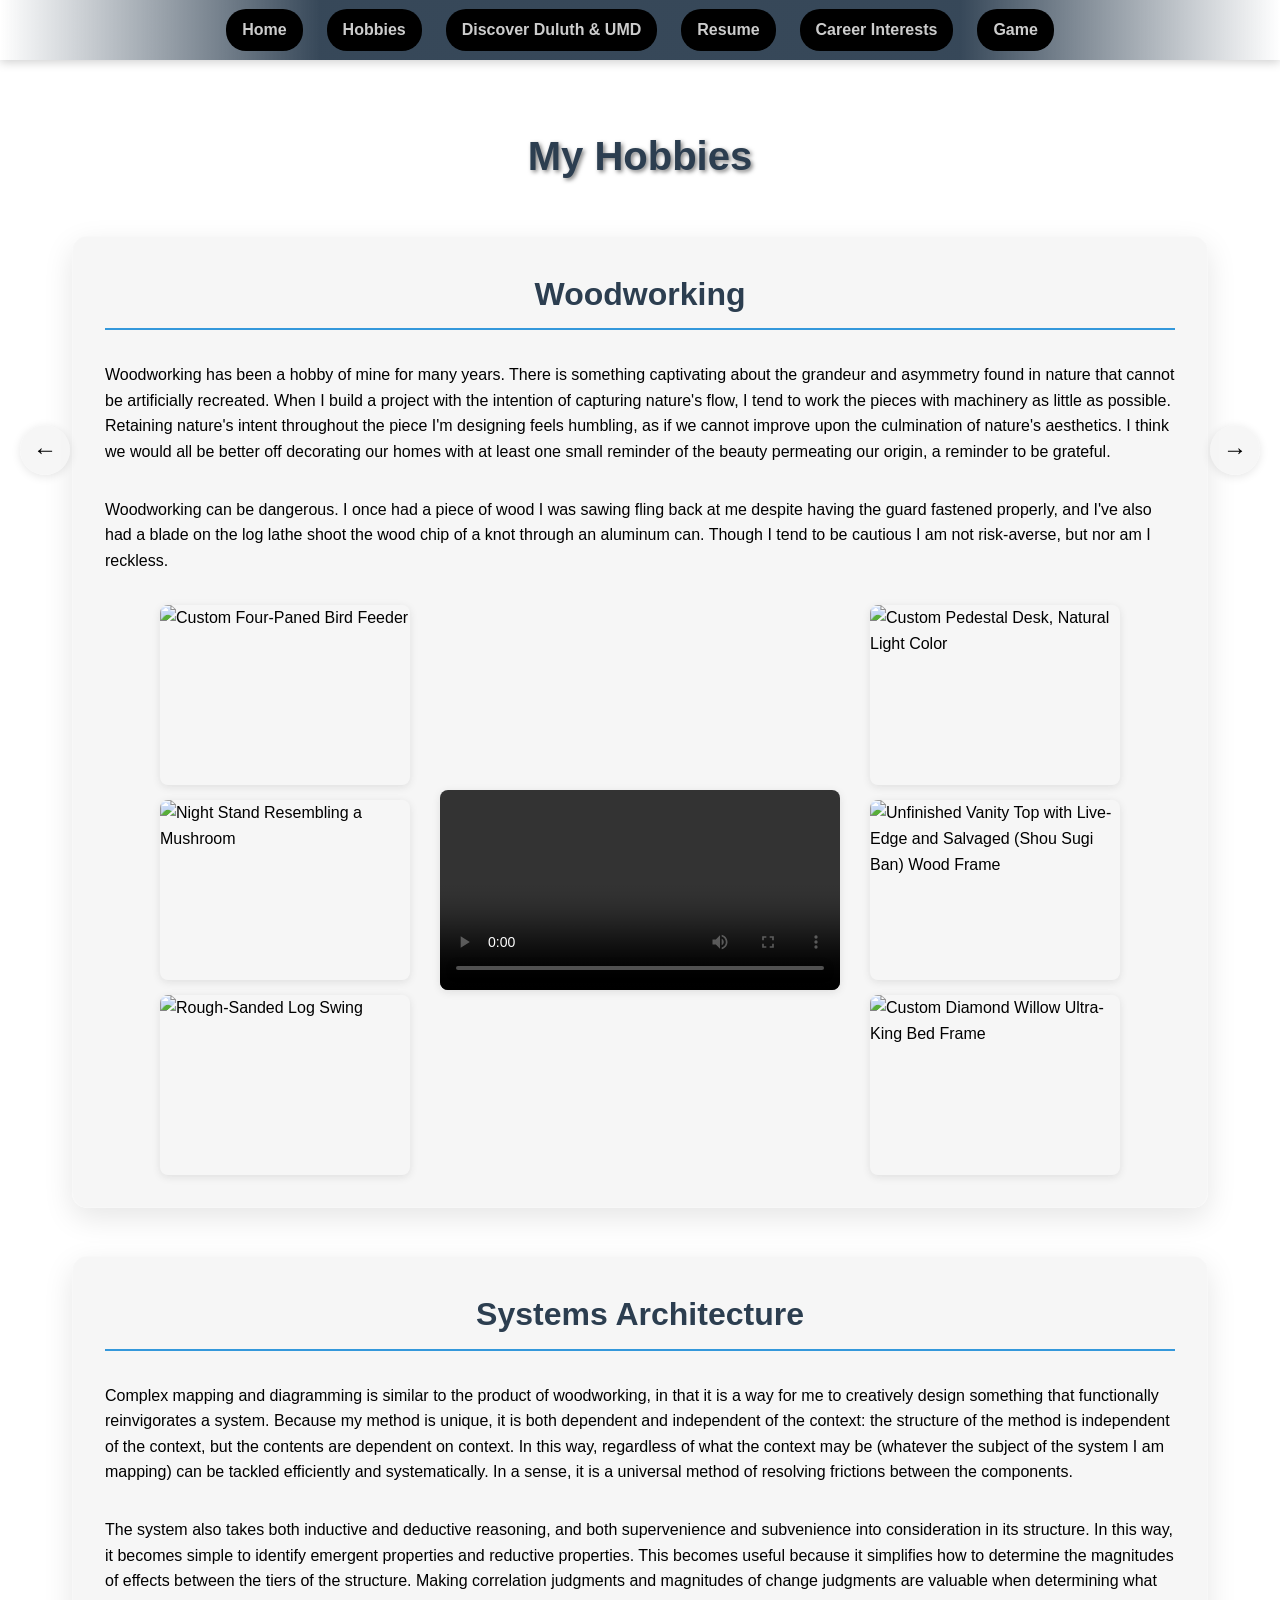
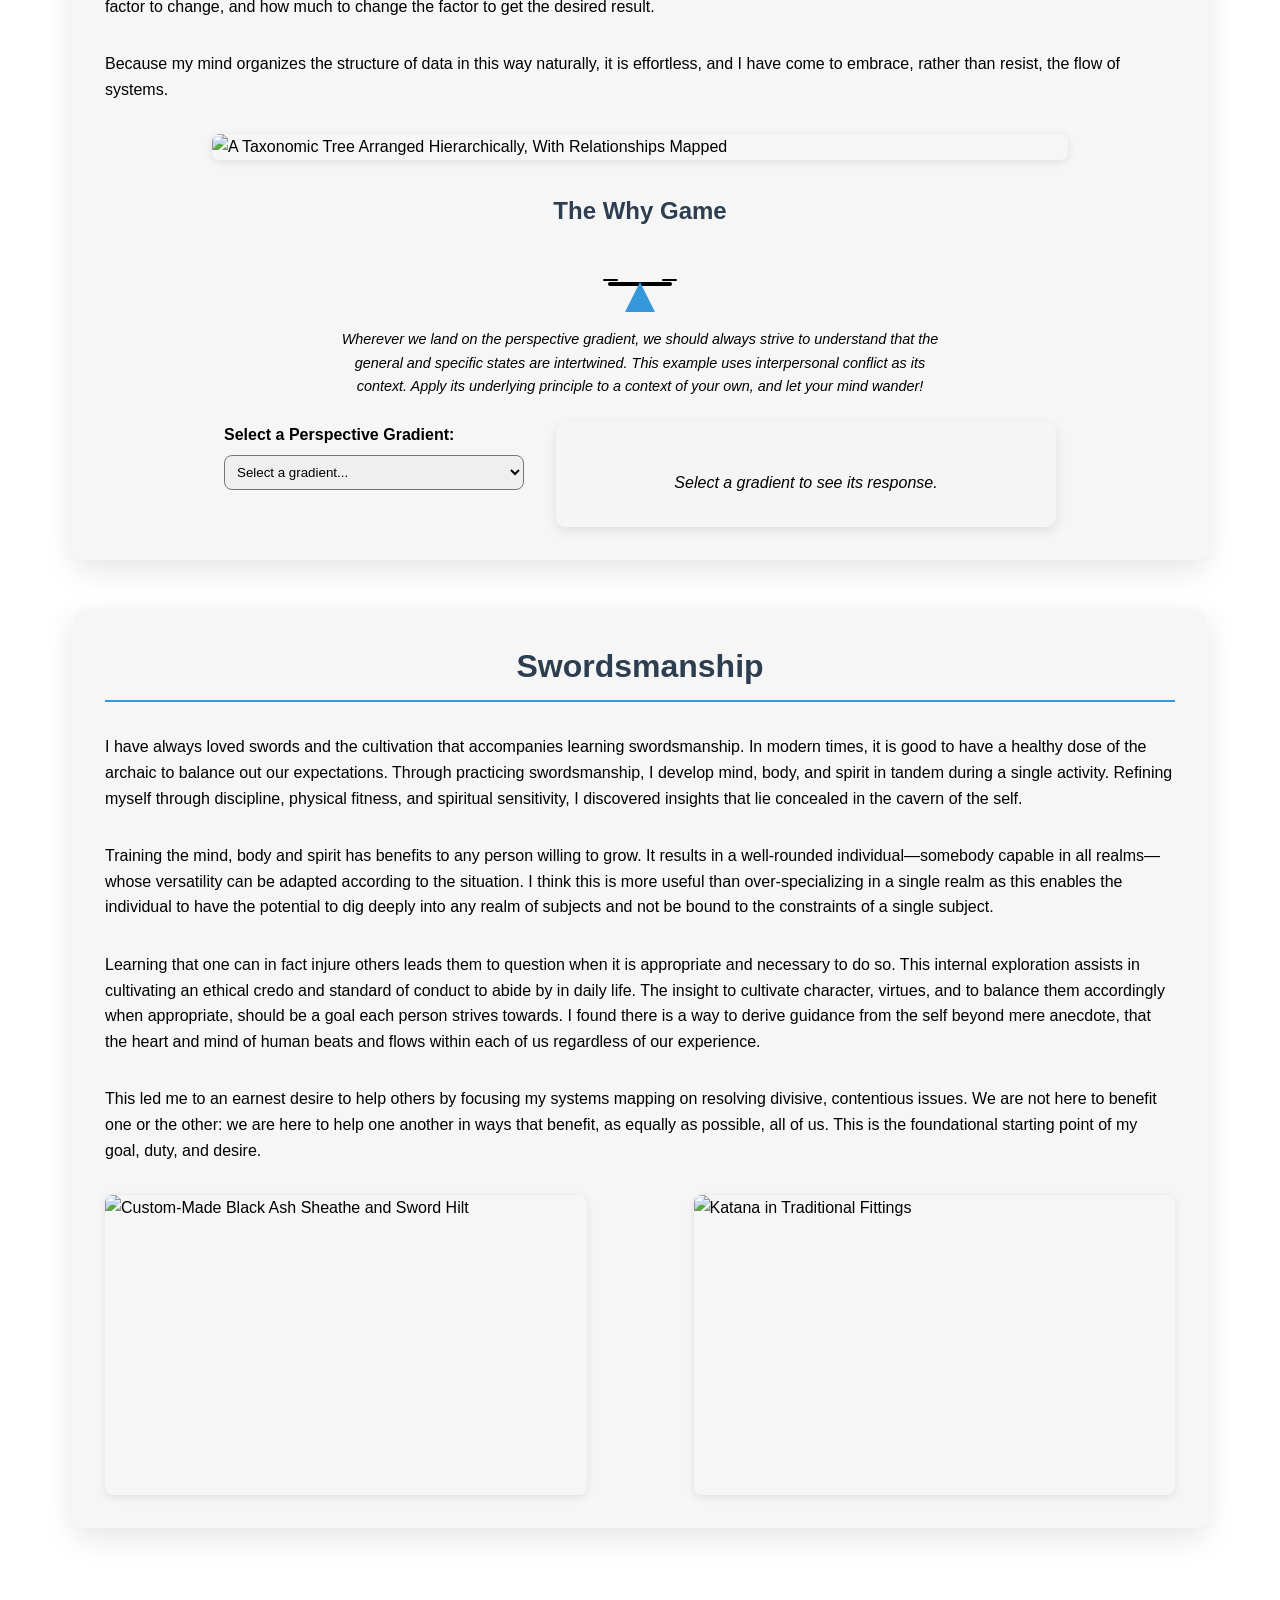
==== hobbies.html @ d7f4d442 "Add files via upload" ====
<!DOCTYPE html>
<html lang="en">
<head>
    <meta charset="UTF-8">
    <meta name="viewport" content="width=device-width, initial-scale=1.0">
    <title>My Hobbies</title>
    <link rel="stylesheet" href="styles.css">
    <style>
        
        .header {
            text-align: center;
            margin-bottom: 3rem;
            color: var(--primary-color);
            text-shadow: 2px 2px 4px rgba(0, 0, 0, 0.5);
        }

        .header h1 {
            font-size: 2.5rem;
            margin-bottom: 1rem;
        }

        body {
            padding-top: calc(var(--nav-height) + 2rem);
            background-image: url('PICTURES AND VIDEOS/Hobbies BG.jpeg');
        }

        .section {
            opacity: 0; /* Keep for staggered animation */
        }
        
        .section:nth-child(2) {
            animation-delay: 0.2s;
        }

        .section:nth-child(3) {
            animation-delay: 0.4s;
        }

        .section:nth-child(4) {
            animation-delay: 0.6s;
        }

        .section h3 {
            color: #000000;
            font-size: 1.5rem;
            margin: 1.5rem 0 1rem;
        }

        .section p {
            display: flex;
            gap: 1rem;
            margin-top: 2rem;
            justify-content: center;
            align-items: center;
        }

        .image-gallery {
            display: flex;
            gap: 1rem;
            margin-top: 2rem;
            justify-content: center;
            align-items: center;
        }
        .woodworking-gallery {
            justify-content: space-between;
        }

        .woodworking-gallery {
            display: flex;
            justify-content: center;
            gap: 30px;
            align-items: center;
        }
        
        .woodworking-column {
            display: flex;
            flex-direction: column;
            gap: 15px;
        }
        
        .woodworking-gallery img {
            width: 250px;
            height: 180px;
            object-fit: cover;
            border-radius: 8px;
            box-shadow: 0 2px 8px rgba(0, 0, 0, 0.1);
            transition: transform 0.3s ease;
        }
        
        .woodworking-gallery img:hover {
            transform: scale(1.05);
        }

        .woodworking-gallery video {
            width: 400px;
            height: auto;
            border-radius: 8px;
            box-shadow: 0 2px 8px rgba(0, 0, 0, 0.1);
            cursor: pointer;
        }

        .systems-gallery img {
            width: 80%;
            max-height: 400px;
            object-fit: contain;
            border-radius: 8px;
            box-shadow: 0 2px 8px rgba(0, 0, 0, 0.1);
        }

        .swordsmanship-gallery {
            justify-content: space-between;
        }

        .swordsmanship-gallery img {
            width: 45%;
            height: 300px;
            object-fit: cover;
            border-radius: 8px;
            box-shadow: 0 2px 8px rgba(0, 0, 0, 0.1);
        }

        @media (max-width: 900px) {
            body::before {
                content: '';
                position: fixed;
                top: 0;
                left: 0;
                width: 100%;
                height: 100%;
                background-image: url('PICTURES AND VIDEOS/Lake Tree HobMob.jpeg');
                background-size: cover;
                background-position: center;
                background-repeat: no-repeat;
                z-index: -1;
            }
            body {
                /* Remove the original background from the body on mobile */
                background-image: none;
                background-color: transparent; /* Ensure no fallback color interferes */
            }
            .image-gallery {
                overflow-x: hidden; /* Prevent horizontal scrolling */
                flex-direction: column; /* Stack gallery items vertically */
                gap: 2rem;
            }
            .section h3 { font-size: 1.2rem; }
            .swordsmanship-gallery img {
                width: 80%; /* Adjust width for mobile */
                height: 200px; /* Set a fixed height to create a rectangular crop */
                object-fit: cover; /* Ensure the image covers the area, cropping as needed */
            }
        }

        @media (prefers-color-scheme: dark) and (min-width: 901px) {
            h1 {
                color: #2c3e50; /* Keep main title dark */
            }
        }
    </style>
</head>
<body>
    <nav class="nav-bar">
        <a href="index.html">Home</a>
        <a href="hobbies.html">Hobbies</a>
        <a href="duluth.html">Discover Duluth & UMD</a>
        <a href="resume.html">Resume</a>
        <a href="career.html">Career Interests</a>
        <a href="game.html">Game</a>
    </nav>
    
    <div class="page-nav prev-page">
        <button onclick="navigatePages('prev')" title="Previous Page">←</button>
    </div>
    <div class="page-nav next-page">
        <button onclick="navigatePages('next')" title="Next Page">→</button>
    </div>

    <div class="container">
        <!-- The rest of your hobbies page content -->

        <div class="header">
            <h1>My Hobbies</h1>
        </div>

        <section class="section" id="woodworking">
            <h2>Woodworking</h2>
            <p>Woodworking has been a hobby of mine for many years. There is something captivating about the grandeur and asymmetry found in nature that cannot be artificially recreated. When I build a project with the intention of capturing nature's flow, I tend to work the pieces with machinery as little as possible. Retaining nature's intent throughout the piece I'm designing feels humbling, as if we cannot improve upon the culmination of nature's aesthetics. I think we would all be better off decorating our homes with at least one small reminder of the beauty permeating our origin, a reminder to be grateful.</p>
            <p>Woodworking can be dangerous. I once had a piece of wood I was sawing fling back at me despite having the guard fastened properly, and I've also had a blade on the log lathe shoot the wood chip of a knot through an aluminum can. Though I tend to be cautious I am not risk-averse, but nor am I reckless.</p>
            <div class="image-gallery woodworking-gallery">
                <div class="woodworking-column">
                    <img src="PICTURES AND VIDEOS/Bird Feeder.jpeg" alt="Custom Four-Paned Bird Feeder" title="Custom Four-Paned Bird Feeder" />
                    <img src="PICTURES AND VIDEOS/Mushroom End Table.jpeg" alt="Night Stand Resembling a Mushroom" title="Night Stand Resembling a Mushroom" />
                    <img src="PICTURES AND VIDEOS/Log Swing.jpeg" alt="Rough-Sanded Log Swing" title="Rough-Sanded Log Swing" />
                </div>
                <video controls title="Log Lathe Chipping Seasoned Timbers">
                    <source src="PICTURES AND VIDEOS/Log Lathe.mp4" type="video/mp4">
                    Your browser does not support the video tag.
                </video>
                <div class="woodworking-column">
                    <img src="PICTURES AND VIDEOS/Desk.jpeg" alt="Custom Pedestal Desk, Natural Light Color" title="Custom Pedestal Desk, Natural Light Color" />
                    <img src="PICTURES AND VIDEOS/Unfinished Vanity.jpeg" alt="Unfinished Vanity Top with Live-Edge and Salvaged (Shou Sugi Ban) Wood Frame" title="Unfinished Vanity Top with Live-Edge and Salvaged (Shou Sugi Ban) Wood Frame" />
                    <img src="PICTURES AND VIDEOS/Bedframe.jpeg" alt="Custom Diamond Willow Ultra-King Bed Frame" title="Custom Diamond Willow Ultra-King Bed Frame" />
                </div>
            </div>
        </section>

        <section class="section" id="systems-architecture">
            <h2>Systems Architecture</h2>
            <p>Complex mapping and diagramming is similar to the product of woodworking, in that it is a way for me to creatively design something that functionally reinvigorates a system. Because my method is unique, it is both dependent and independent of the context: the structure of the method is independent of the context, but the contents are dependent on context. In this way, regardless of what the context may be (whatever the subject of the system I am mapping) can be tackled efficiently and systematically. In a sense, it is a universal method of resolving frictions between the components.</p>
            <p>The system also takes both inductive and deductive reasoning, and both supervenience and subvenience into consideration in its structure. In this way, it becomes simple to identify emergent properties and reductive properties. This becomes useful because it simplifies how to determine the magnitudes of effects between the tiers of the structure. Making correlation judgments and magnitudes of change judgments are valuable when determining what factor to change, and how much to change the factor to get the desired result.</p>
            <p>Because my mind organizes the structure of data in this way naturally, it is effortless, and I have come to embrace, rather than resist, the flow of systems.</p>
            <div class="image-gallery systems-gallery">
                <img src="PICTURES AND VIDEOS/Basic Taxonomic Tree Structure.jpeg" alt="A Taxonomic Tree Arranged Hierarchically, With Relationships Mapped" title="A Taxonomic Tree Arranged Hierarchically, With Relationships Mapped" />
            </div>
            <div id="why-game" style="margin-top: 2rem;">
              <h3 style="text-align: center; color: var(--primary-color);">The Why Game</h3>
              <div class="scale-container">
                <div class="scale-beam" id="why-game-scale-beam"></div>
                <div class="scale-base"></div>
              </div>

              <p style="text-align: center; font-style: italic; max-width: 600px; margin: 0.5rem auto 1.5rem; font-size: 0.9rem; color: var(--text-color);">
                Wherever we land on the perspective gradient, we should always strive to understand that the general and specific states are intertwined. This example uses interpersonal conflict as its context. Apply its underlying principle to a context of your own, and let your mind wander!
              </p>
              <div style="display: flex; gap: 2rem; flex-wrap: wrap; justify-content: center; align-items: flex-start;">
                <!-- Dropdown Menu -->
                <div style="flex: 1; min-width: 200px; max-width: 300px;">
                  <label for="gradient-select" style="font-weight: bold; color: var(--text-color);">Select a Perspective Gradient:</label>
                  <select id="gradient-select" style="width: 100%; padding: 0.5rem; border-radius: 8px; margin-top: 0.5rem;">
                    <option value="" disabled selected>Select a gradient...</option>
                    <option value="egocentric">Egocentric</option>
                    <option value="semi-egocentric">Semi-Egocentric</option>
                    <option value="contextual">Contextual</option>
                    <option value="structural">Structural</option>
                    <option value="totality">Totality</option>
                  </select>
                </div>
            
                <!-- Response Box -->
                <div id="response-box" style="flex: 2; min-width: 300px; max-width: 500px; background: var(--card-bg); color: var(--text-color); padding: 1rem; border-radius: 10px; box-shadow: 0 4px 12px rgba(0,0,0,0.1);">
                  <p><em>Select a gradient to see its response.</em></p>
                </div>
              </div>
            </div>
        </section>

        <section class="section" id="swordsmanship">
            <h2>Swordsmanship</h2>
            <p>I have always loved swords and the cultivation that accompanies learning swordsmanship. In modern times, it is good to have a healthy dose of the archaic to balance out our expectations. Through practicing swordsmanship, I develop mind, body, and spirit in tandem during a single activity. Refining myself through discipline, physical fitness, and spiritual sensitivity, I discovered insights that lie concealed in the cavern of the self.</p>
            <p>Training the mind, body and spirit has benefits to any person willing to grow. It results in a well-rounded individual—somebody capable in all realms—whose versatility can be adapted according to the situation. I think this is more useful than over-specializing in a single realm as this enables the individual to have the potential to dig deeply into any realm of subjects and not be bound to the constraints of a single subject.</p>
            <p>Learning that one can in fact injure others leads them to question when it is appropriate and necessary to do so. This internal exploration assists in cultivating an ethical credo and standard of conduct to abide by in daily life. The insight to cultivate character, virtues, and to balance them accordingly when appropriate, should be a goal each person strives towards. I found there is a way to derive guidance from the self beyond mere anecdote, that the heart and mind of human beats and flows within each of us regardless of our experience.</p>
            <p>This led me to an earnest desire to help others by focusing my systems mapping on resolving divisive, contentious issues. We are not here to benefit one or the other: we are here to help one another in ways that benefit, as equally as possible, all of us. This is the foundational starting point of my goal, duty, and desire.</p>
            <div class="image-gallery swordsmanship-gallery">
                <img src="PICTURES AND VIDEOS/Custom Sword Sheathe.jpeg" alt="Custom-Made Black Ash Sheathe and Sword Hilt" title="Custom-Made Black Ash Sheathe and Sword Hilt" />
                <img src="PICTURES AND VIDEOS/Traditional Sword Hilt and Sheathe.jpeg" alt="Katana in Traditional Fittings" title="Katana in Traditional Fittings" />
            </div>
        </section>
    </div>

    <script src="main.js"></script>
    <script>
        // Why Game logic
        const whyGameSelect = document.getElementById('gradient-select');
        const whyGameResponseBox = document.getElementById('response-box');
        const initialResponse = whyGameResponseBox.innerHTML;
        const scaleBeam = document.getElementById('why-game-scale-beam');

        const whyGameResponses = {
            "egocentric": "I dislike others when we argue. The frame is personal, and centered around the I.",
            "semi-egocentric": "People dislike others when they don’t agree. The frame is partially removed from the I.",
            "contextual": "Discord between people arises from disagreement.",
            "structural": "Animosity is produced by conflicts between social values.",
            "totality": "Within the context of emotional disposition, imbalance manifests when pernicious stimuli shift the balance between love and hate."
        };

        const scaleAngles = {
            "egocentric": -20,
            "semi-egocentric": -10,
            "contextual": 0,
            "structural": 10,
            "totality": 20
        };

        whyGameSelect.addEventListener('change', function() {
            const selected = this.value;
            const response = whyGameResponses[selected];
            if (response) {
                whyGameResponseBox.innerHTML = `<p>${response}</p>`;
                const angle = scaleAngles[selected] || 0;
                scaleBeam.style.transform = `rotate(${angle}deg)`;
            } else {
                whyGameResponseBox.innerHTML = initialResponse;
                scaleBeam.style.transform = 'rotate(0deg)';
            }
        });
    </script>
</body>
</html>
---- styles.css ----
/* Global Styles for Nick Curtis's Website */
/* Updated to include all shared styles */
:root {
    --primary-color: #2c3e50;
    --accent-color: #3498db;
    --text-color: #000000;
    --background-color: #ecf0f1;
    --section-spacing: 3rem;
    --nav-height: 60px;
    --card-bg: rgba(245, 245, 245, 0.85);
    --highlight-bg: linear-gradient(90deg, rgba(230,242,255,0.9), rgba(255,255,255,0.9));
}

* {
    margin: 0;
    padding: 0;
    box-sizing: border-box;
}

body {
    font-family: 'Segoe UI', Arial, sans-serif;
    background-size: cover;
    background-position: center;
    background-attachment: fixed;
    background-repeat: no-repeat;
    color: var(--text-color);
    line-height: 1.6;
    padding-top: var(--nav-height);
    min-height: 100vh;
}

.nav-bar {
    position: fixed;
    top: 0;
    left: 0;
    right: 0;
    height: var(--nav-height);
    background: linear-gradient(to right, rgba(44, 62, 80, 0) 0%, rgba(44, 62, 80, 0.95) 25%, rgba(44, 62, 80, 0.95) 75%, rgba(44, 62, 80, 0) 100%);
    box-shadow: 0 2px 10px rgba(0, 0, 0, 0.2);
    display: flex;
    justify-content: center;
    align-items: center;
    gap: 1.5rem;
    padding: 0 2rem;
    z-index: 1000;
}

.nav-bar::before,
.nav-bar::after {
    content: '';
    position: absolute;
    top: 50%;
    transform: translateY(-50%);
    width: 100px;
    height: 50px;
    background-image: url('PICTURES AND VIDEOS/blossoms2.png');
    background-size: contain;
    background-repeat: no-repeat;
    background-position: center;
}

.nav-bar::before {
    left: 10px;
    transform: translateY(-50%) scaleX(-1);
}

.nav-bar::after {
    right: 10px;
    transform: translateY(-50%);
}

.nav-bar a {
    color: #cccccc;
    text-decoration: none;
    padding: 0.5rem 1rem;
    border-radius: 20px;
    transition: all 0.3s ease;
    z-index: 1;
    background: #000000;
    font-weight: 600;
}

.nav-bar a:hover {
    background: var(--accent-color);
    color: white;
}

.page-nav {
    position: fixed;
    top: 50%;
    transform: translateY(-50%);
    z-index: 1000;
}

.prev-page {
    left: 20px;
}

.next-page {
    right: 20px;
}

.page-nav button {
    background: rgba(245, 245, 245, 0.85);
    color: black;
    border: none;
    width: 50px;
    height: 50px;
    border-radius: 50%;
    cursor: pointer;
    font-size: 24px;
    display: flex;
    align-items: center;
    justify-content: center;
    transition: all 0.3s ease;
    box-shadow: 0 2px 10px rgba(0, 0, 0, 0.1);
}

.page-nav button:hover {
    background: rgba(245, 245, 245, 0.95);
    transform: scale(1.1);
}

/* --- SHARED ANIMATIONS & EFFECTS --- */

@keyframes explode {
    0% { transform: scale(1); opacity: 1; }
    50% { transform: scale(1.5); opacity: 0.5; }
    100% { transform: scale(2); opacity: 0; }
}

@keyframes yinyang-confetti {
    0% { transform: translate(0, 0) rotate(0deg); opacity: 1; }
    100% { transform: translate(var(--x), var(--y)) rotate(var(--r)); opacity: 0; }
}

/* Why Game Scale Styles */
.scale-container {
    position: relative;
    width: 80px;
    height: 50px;
    margin: 2rem auto 1rem;
}
.scale-beam {
    position: absolute;
    top: 20px;
    left: 10%;
    width: 80%;
    height: 4px;
    background-color: var(--text-color);
    border-radius: 2px;
    transform-origin: center;
    transition: transform 0.5s ease-in-out;
    transform: rotate(0deg); /* Initial state */
}
.scale-beam::before, .scale-beam::after { /* The pans */
    content: '';
    position: absolute;
    bottom: 5px;
    width: 15px;
    height: 2px;
    background-color: var(--text-color);
    border-radius: 2px;
}
.scale-beam::before { left: -5px; }
.scale-beam::after { right: -5px; }
.scale-base {
    position: absolute;
    bottom: 0;
    left: 50%;
    transform: translateX(-50%);
    width: 0;
    height: 0;
    border-left: 15px solid transparent;
    border-right: 15px solid transparent;
    border-bottom: 30px solid var(--accent-color);
}
.yinyang {
    position: absolute;
    width: 45px;
    height: 45px;
    opacity: 0;
    pointer-events: none;
    background-image: url('PICTURES AND VIDEOS/yin yang transparent.png');
    background-size: contain;
    background-repeat: no-repeat;
}

.petal {
    position: absolute;
    width: 20px;
    height: 20px;
    background-image: url('PICTURES AND VIDEOS/blossom-petal.png');
    background-size: contain;
    background-repeat: no-repeat;
    pointer-events: none;
    z-index: 2000;
    opacity: 0;
    animation: poof-and-flutter 6s linear forwards;
}

@keyframes poof-and-flutter {
    0% { transform: translate(0, 0) scale(0.5); opacity: 1; }
    10% {
        transform: translate(var(--poof-x), var(--poof-y)) scale(1) rotate(var(--initial-rotation));
        opacity: 1;
    }
    40% { transform: translate(calc(var(--poof-x) + var(--flutter-x1)), 30vh) rotate(var(--flutter-rot1)); opacity: 0.9; }
    70% { transform: translate(calc(var(--poof-x) + var(--flutter-x2)), 65vh) rotate(var(--flutter-rot2)); opacity: 0.5; }
    100% {
        transform: translate(calc(var(--poof-x) + var(--flutter-x3)), 110vh) rotate(var(--end-rotation));
        opacity: 0.2;
    }
}

@keyframes slideUp {
    from { opacity: 0; transform: translateY(20px); }
    to { opacity: 1; transform: translateY(0); }
}

/* --- SHARED LAYOUT & COMPONENTS --- */

.container {
    max-width: 1200px;
    margin: 0 auto;
    padding: 2rem;
}

/* Unified section style for all pages */
.section, .resume-section, .career-section {
    background: var(--card-bg);
    padding: 2rem;
    border-radius: 15px;
    box-shadow: 0 10px 30px rgba(0, 0, 0, 0.1);
    margin-bottom: var(--section-spacing);
    animation: slideUp 0.8s ease-out forwards;
    backdrop-filter: blur(5px);
    border: 1px solid rgba(255, 255, 255, 0.2);
    color: #000000;
}

h1 {
    color: var(--primary-color);
    font-size: 2.5rem;
    margin-bottom: 1rem;
    text-align: center;
}

h2 {
    color: var(--primary-color);
    font-size: 2rem;
    margin-bottom: 1.5rem;
    border-bottom: 2px solid var(--accent-color);
    padding-bottom: 0.5rem;
    text-align: center;
}

p {
    margin-bottom: 1rem;
}

ul {
    margin-left: 1.2rem;
    margin-bottom: 1rem;
}

.card {
    background: rgba(255,255,255,0.98);
    padding: 1rem;
    border-radius: 10px;
    border: 1px solid rgba(0,0,0,0.06);
    position: relative;
    overflow: hidden;
}

.card::before {
    content: '';
    position: absolute;
    top: 0;
    left: 0;
    width: 100%;
    height: 100%;
    background-position: center;
    background-repeat: no-repeat;
    background-size: contain;
    opacity: 0.08;
    z-index: 0;
}

.card > * {
    position: relative;
}

/* --- RESPONSIVE & PRINT STYLES --- */

@media (max-width: 900px) {
    .container {
        padding: 1rem;
    }
    .nav-bar {
        padding: 0 0.2rem;
        gap: 0.2rem;
        justify-content: center;
    }
    .nav-bar a {
        padding: 0.3rem 0.5rem;
        font-size: 12px;
    }
    .nav-bar::before, .nav-bar::after {
        display: none;
    }
    h1 { font-size: 2rem; }
    h2 { font-size: 1.5rem; }

    p, li, .card { font-size: 1rem; }
    .section, .resume-section, .career-section {
        padding: 1.5rem;
    }
}

@media print {
    .nav-bar, .page-nav, .download-btn {
        display: none !important;
    }
    body {
        padding: 0;
        background: white;
    }
    .resume-section {
        box-shadow: none !important;
        margin: 0 !important;
        padding: 40px !important;
    }
}

/* --- DARK MODE STYLES --- */
@media (prefers-color-scheme: dark) {
    :root {
        --primary-color: #ecf0f1; /* Light color for headers in dark mode */
        --text-color: #ecf0f1;    /* Light color for text in dark mode */
        --background-color: #2c3e50;
        --card-bg: rgba(52, 73, 94, 0.85); /* Lighter dark, semi-transparent panes */
        --highlight-bg: linear-gradient(90deg, rgba(52, 73, 94, 0.9), rgba(44, 62, 80, 0.9));
    }

    .section, .resume-section, .career-section {
        color: var(--text-color);
        border-color: rgba(255, 255, 255, 0.1);
    }

    .card { background: rgba(52, 73, 94, 0.98); }
}
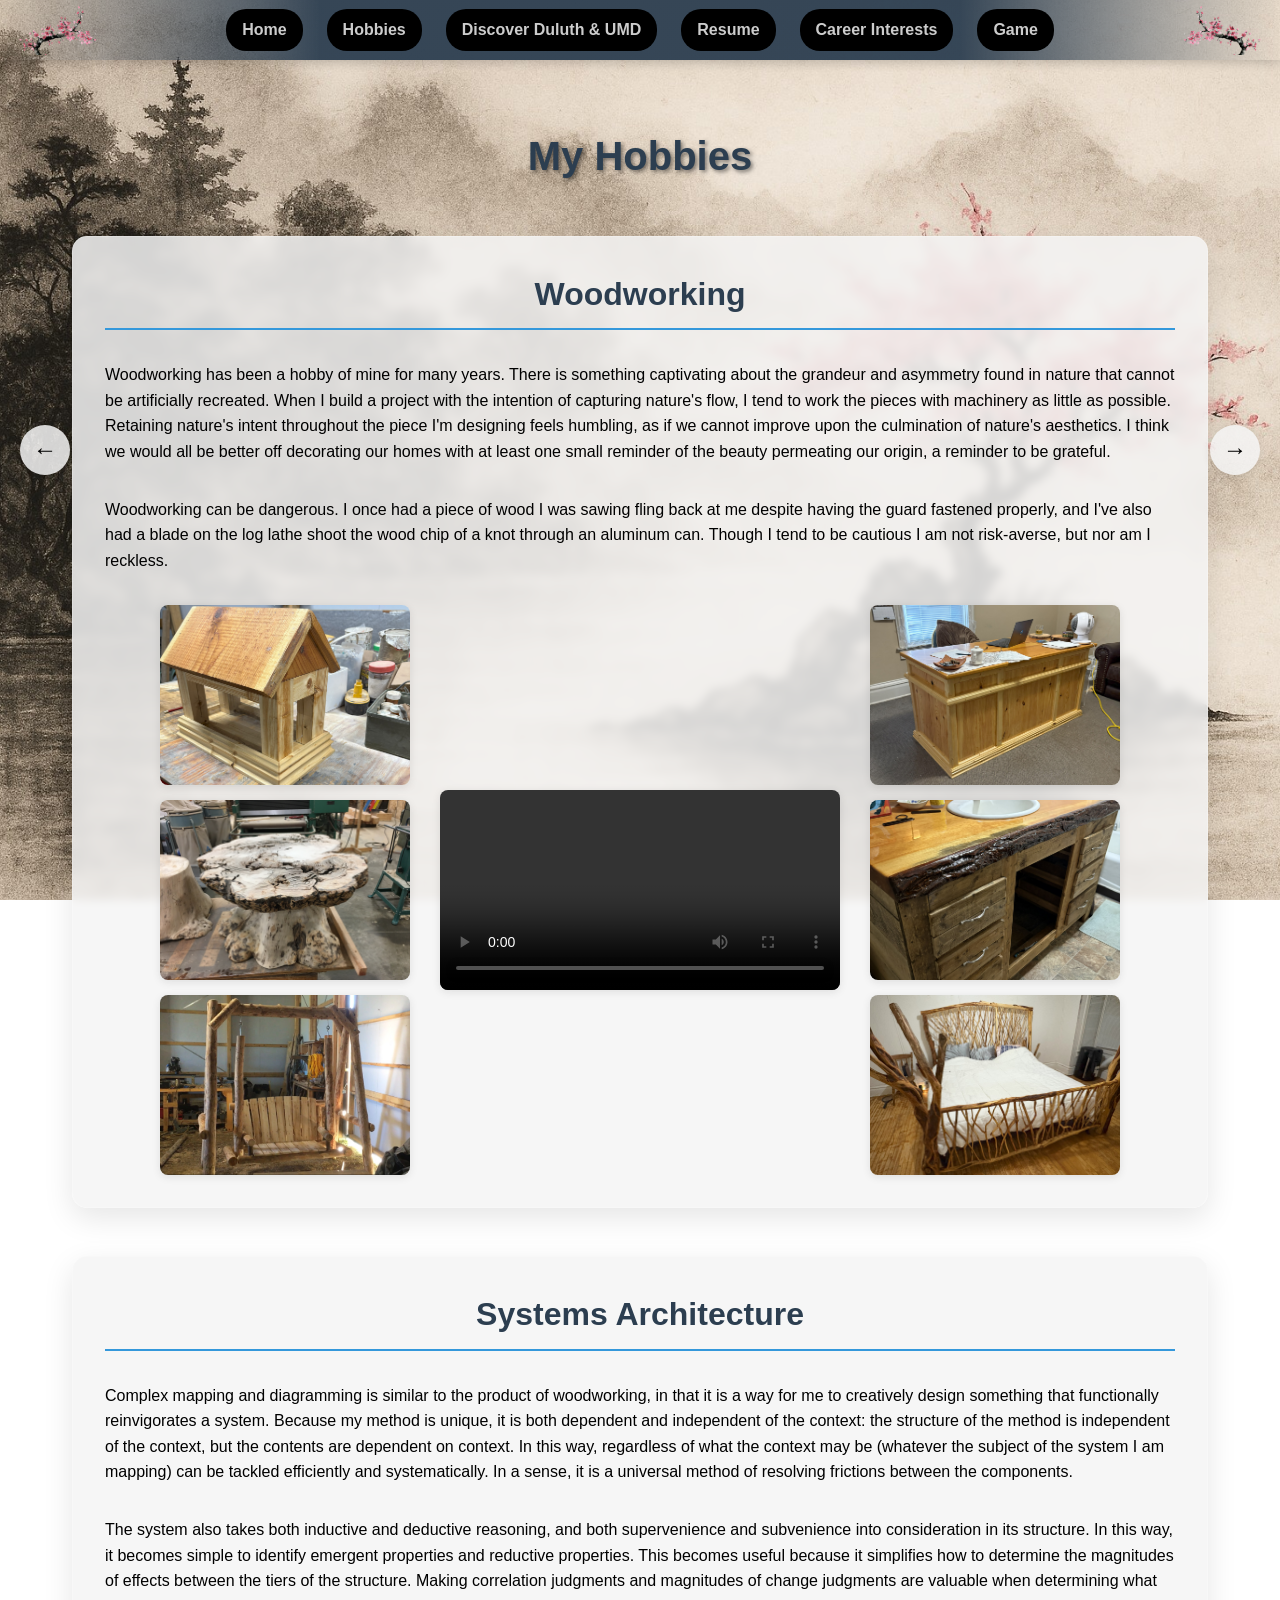
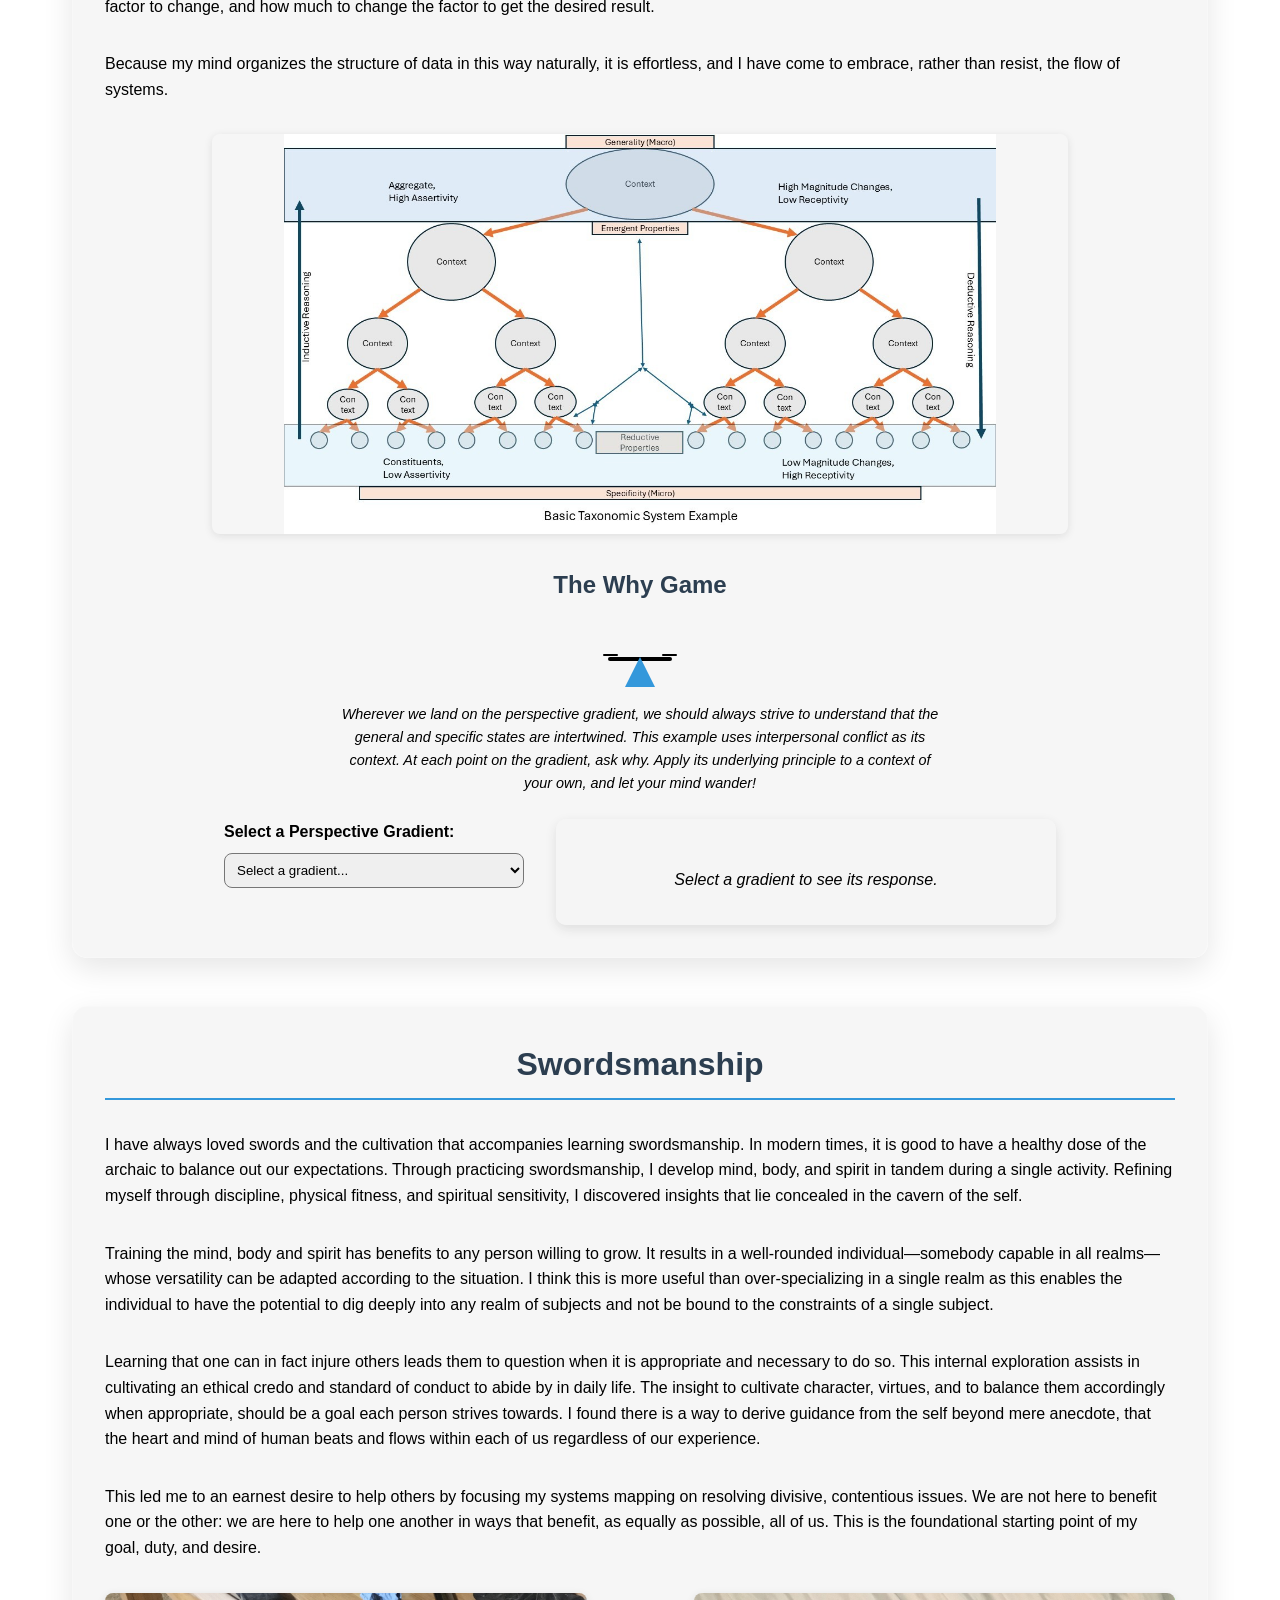
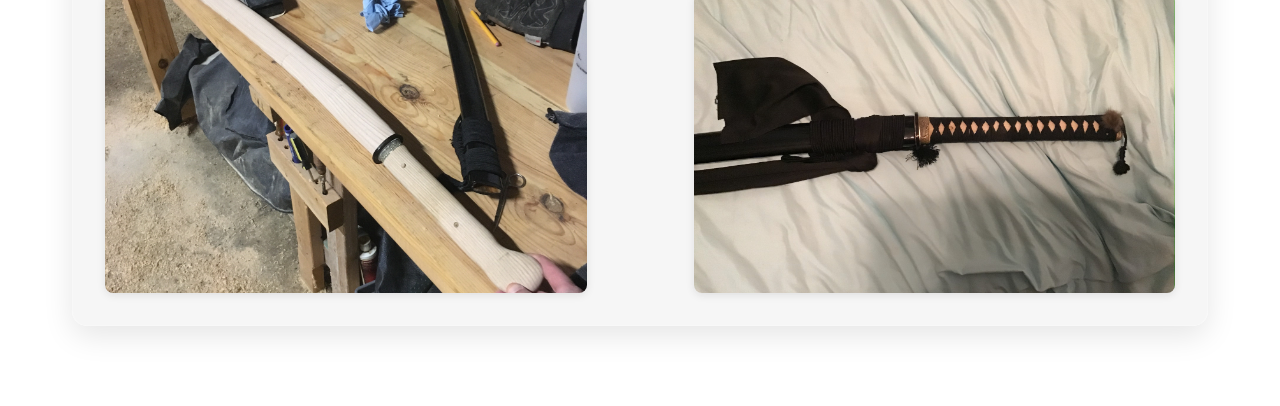
==== commit 4d7d4f06: "Fix HTML encoding issues in hobbies.html" ====
--- a/hobbies.html
+++ b/hobbies.html
@@ -220,7 +220,7 @@
               </div>
 
               <p style="text-align: center; font-style: italic; max-width: 600px; margin: 0.5rem auto 1.5rem; font-size: 0.9rem; color: var(--text-color);">
-                Wherever we land on the perspective gradient, we should always strive to understand that the general and specific states are intertwined. This example uses interpersonal conflict as its context. Apply its underlying principle to a context of your own, and let your mind wander!
+                Wherever we land on the perspective gradient, we should always strive to understand that the general and specific states are intertwined. This example uses interpersonal conflict as its context. At each point on the gradient, ask why. Apply its underlying principle to a context of your own, and let your mind wander!
               </p>
               <div style="display: flex; gap: 2rem; flex-wrap: wrap; justify-content: center; align-items: flex-start;">
                 <!-- Dropdown Menu -->
@@ -296,3 +296,4 @@
     </script>
 </body>
 </html>
+
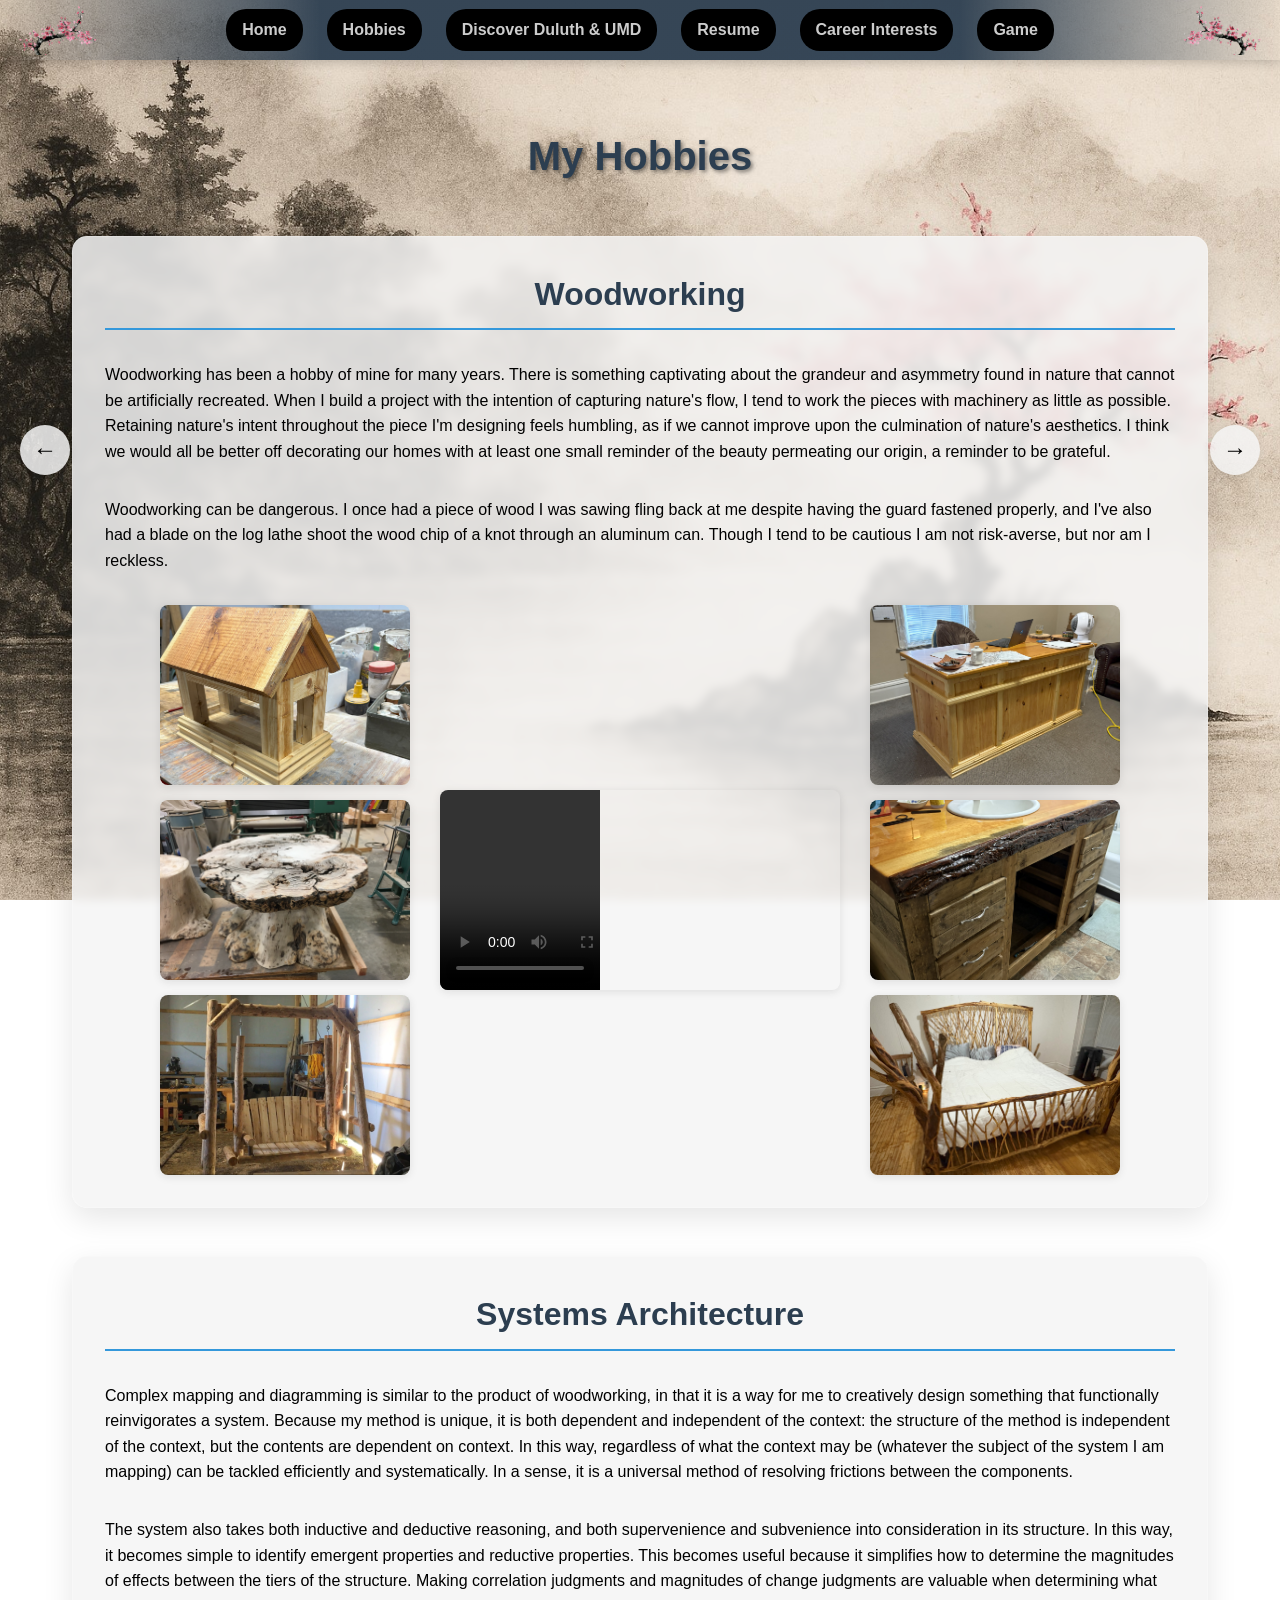
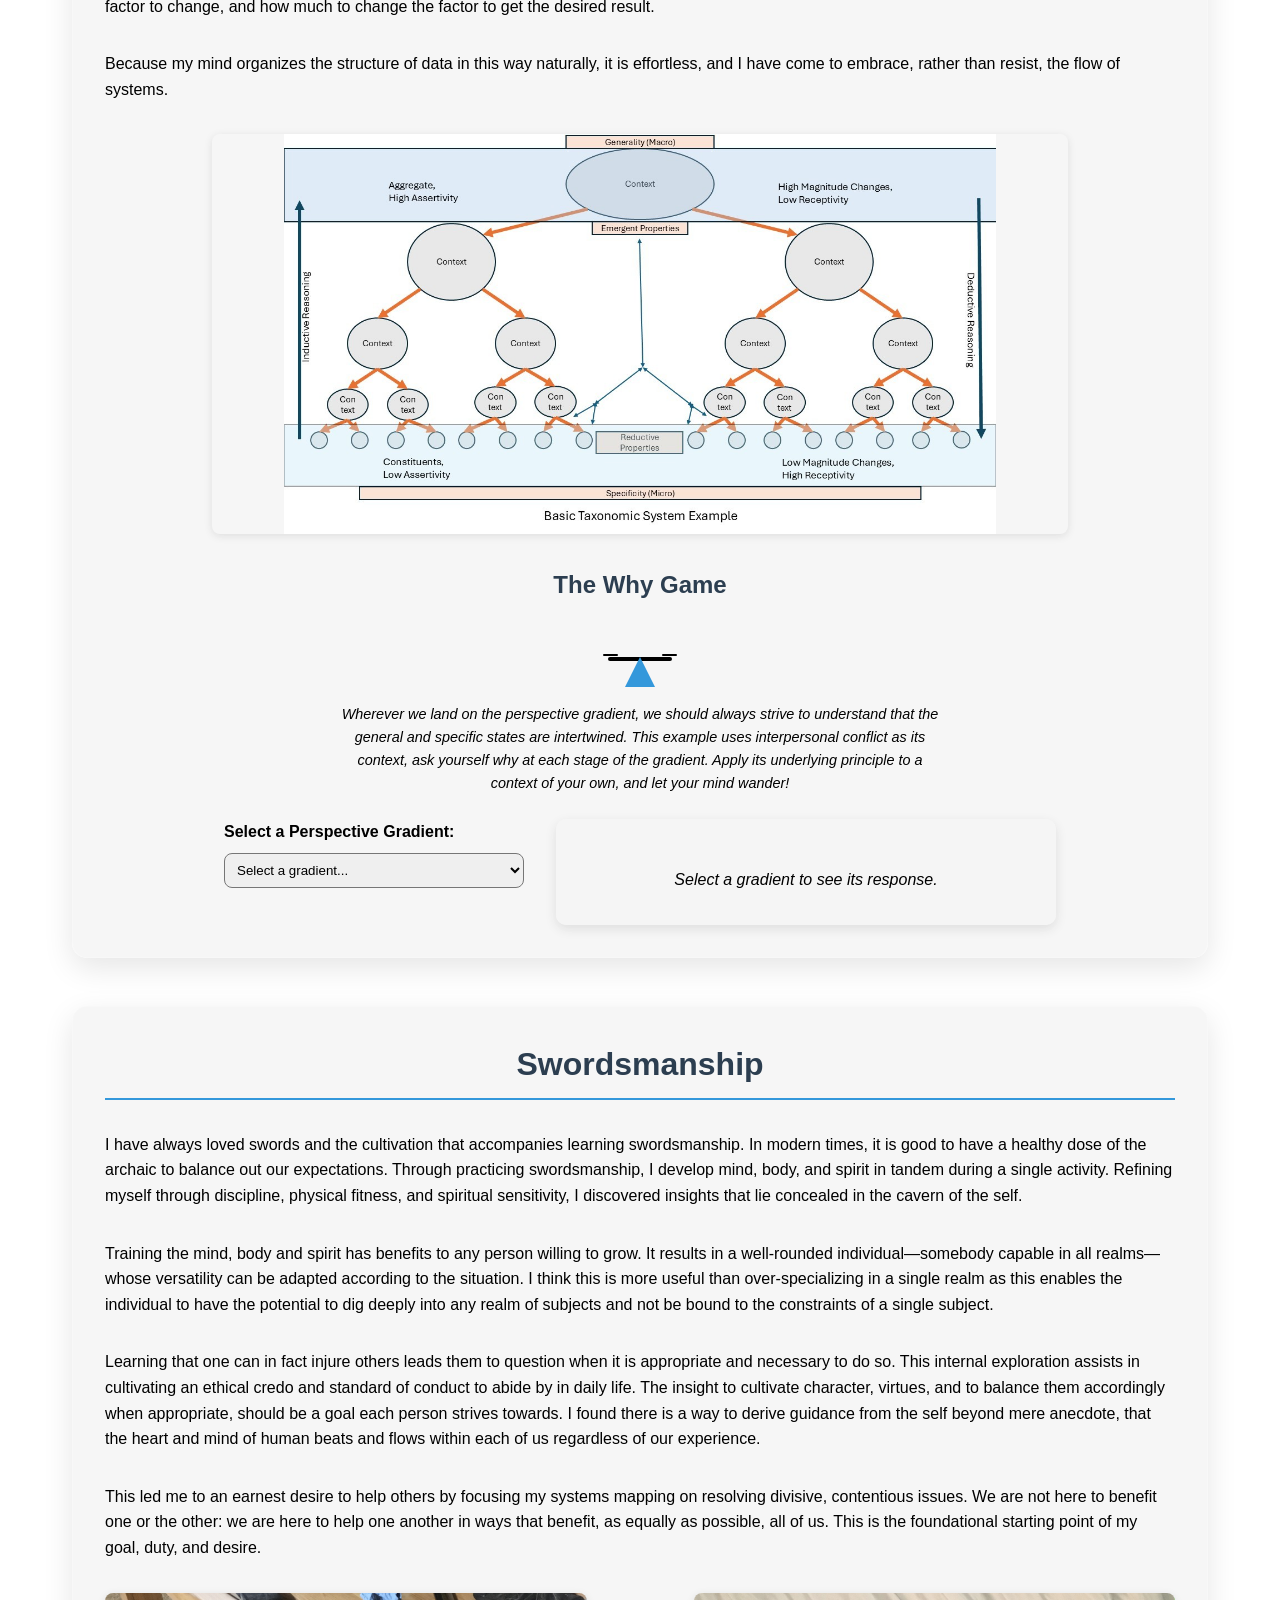
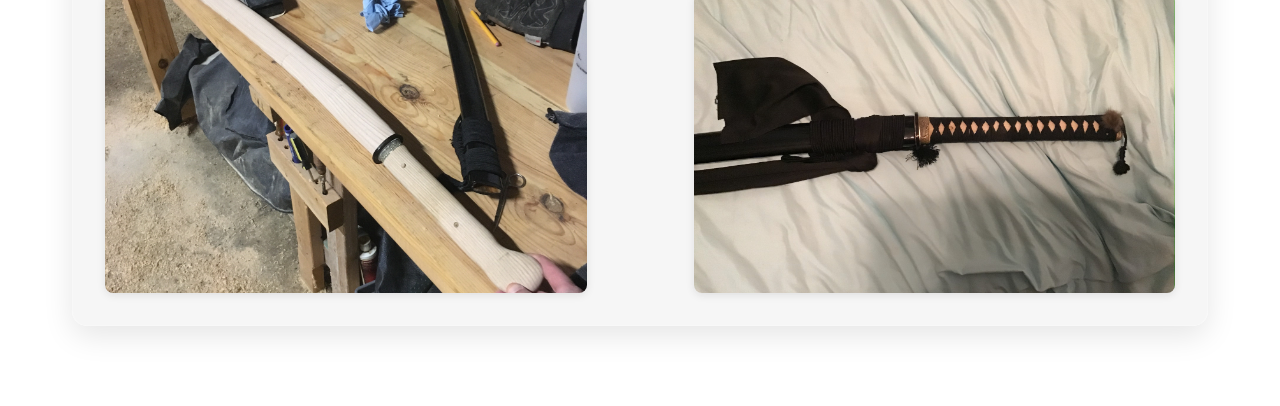
==== commit 5058e63c: "Add files via upload" ====
--- a/hobbies.html
+++ b/hobbies.html
@@ -220,7 +220,7 @@
               </div>
 
               <p style="text-align: center; font-style: italic; max-width: 600px; margin: 0.5rem auto 1.5rem; font-size: 0.9rem; color: var(--text-color);">
-                Wherever we land on the perspective gradient, we should always strive to understand that the general and specific states are intertwined. This example uses interpersonal conflict as its context. At each point on the gradient, ask why. Apply its underlying principle to a context of your own, and let your mind wander!
+                Wherever we land on the perspective gradient, we should always strive to understand that the general and specific states are intertwined. This example uses interpersonal conflict as its context, ask yourself why at each stage of the gradient. Apply its underlying principle to a context of your own, and let your mind wander!
               </p>
               <div style="display: flex; gap: 2rem; flex-wrap: wrap; justify-content: center; align-items: flex-start;">
                 <!-- Dropdown Menu -->
@@ -296,4 +296,3 @@
     </script>
 </body>
 </html>
-
